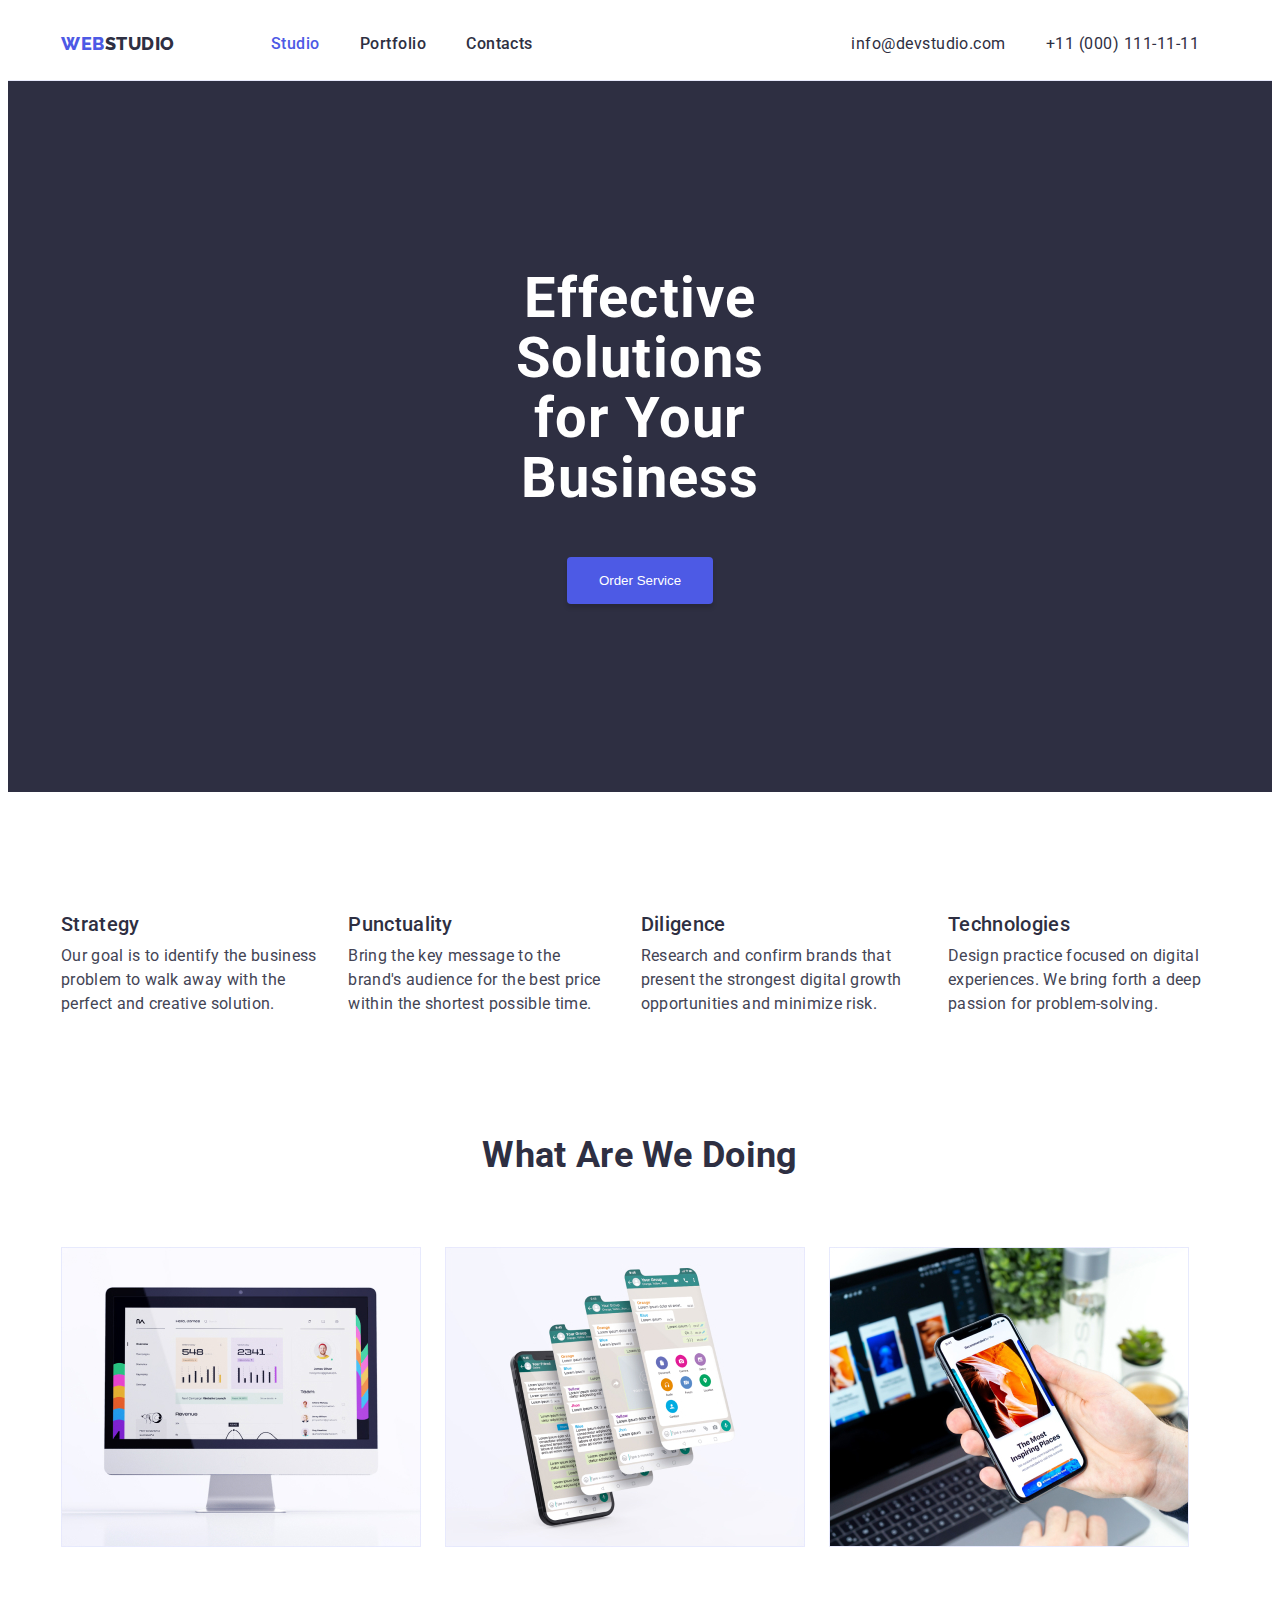
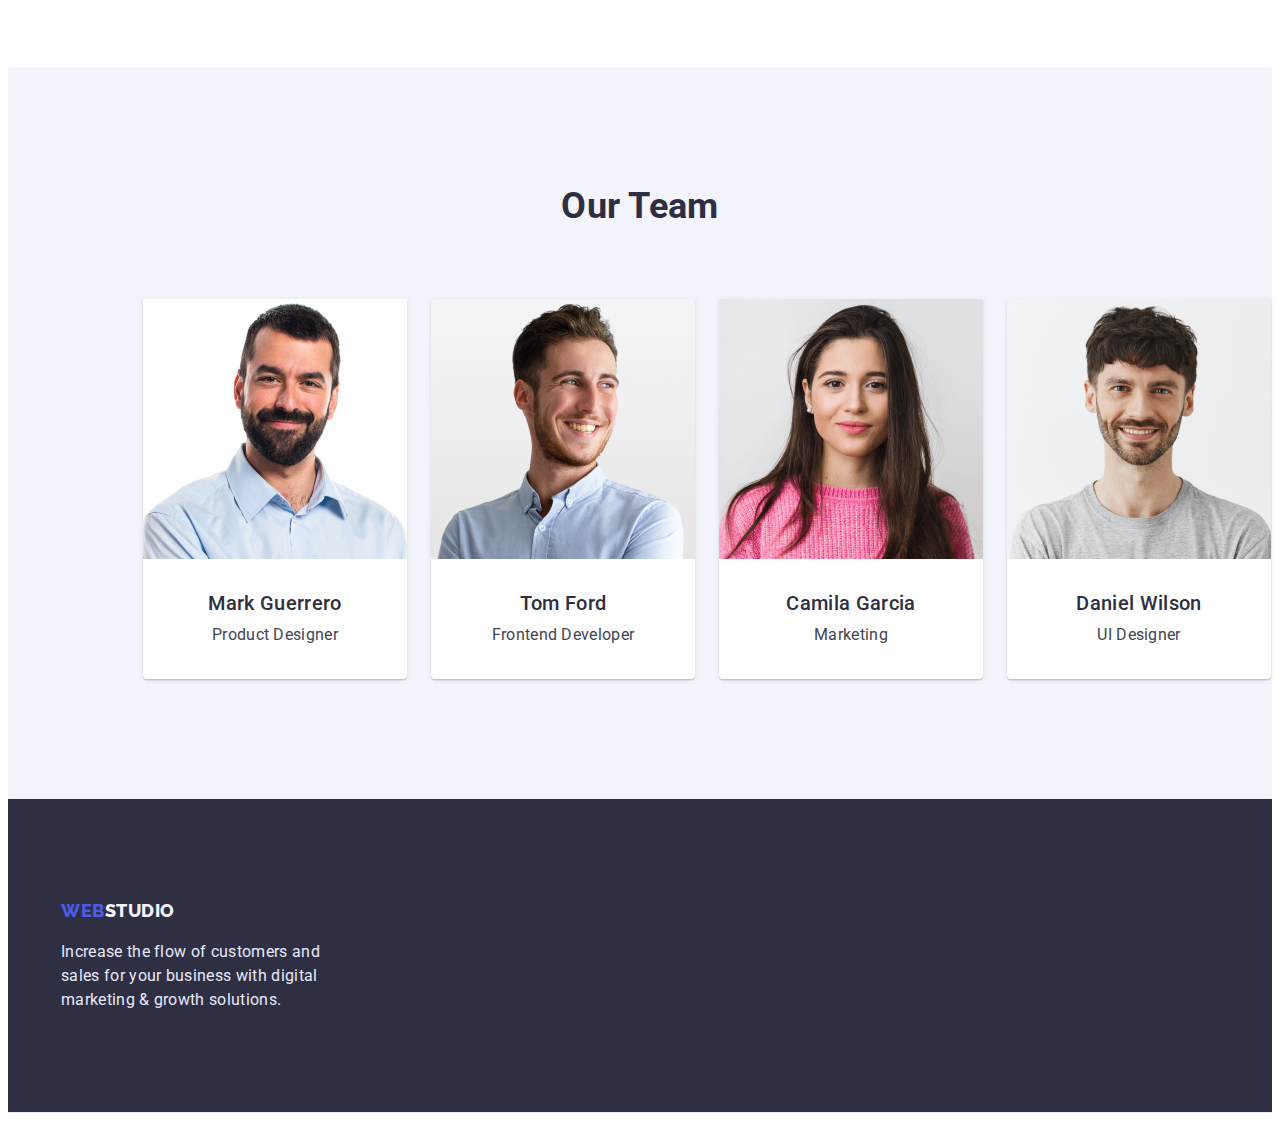
==== index.html @ f0f3fbc9 "Initial commit" ====
<!DOCTYPE html>
<html lang="en">
<head>
    <meta charset="UTF-8">
    <meta http-equiv="X-UA-Compatible" content="IE=edge">
    <meta name="viewport" content="width=device-width, initial-scale=1.0">
    <title>Document</title>
    <link rel="preconnect" href="https://fonts.googleapis.com">
    <link rel="preconnect" href="https://fonts.gstatic.com" crossorigin>
    <link rel="stylesheet" href="https://fonts.googleapis.com/css2?family=Raleway:wght@800&family=Roboto:wght@400;500;700;900&display=swap">
    <link rel="stylesheet" href="https://cdnjs.cloudflare.com/ajax/libs/modern-normalize/1.1.0/modern-normalize.min.css" integrity="sha512-wpPYUAdjBVSE4KJnH1VR1HeZfpl1ub8YT/NKx4PuQ5NmX2tKuGu6U/JRp5y+Y8XG2tV+wKQpNHVUX03MfMFn9Q==" crossorigin="anonymous" referrerpolicy="no-referrer" />
    <link rel="stylesheet" href="./css/styles.css">
</head>
<body>
    <header class="header">
        <div class="container">
            <div class="header-container">
                <nav class="header-nav">
                    <a class="logo" href="./index.html">WEB<span class="logo-second">STUDIO</span></a>
                    <ul class="header-menu">
                        <li><a href="./index.html" class="header-link current">Studio</a></li>
                        <li><a href="./portfolio.html" class="header-link">Portfolio</a></li>
                        <li><a href="" class="header-link">Contacts</a></li>
                    </ul>
                </nav>
                <address class="header-address">
                    <ul class="header-menu">
                        <li><a class="address" href="mailto:info@devstudio.com">info@devstudio.com</a></li>
                        <li><a class="address" href="tel:+110001111111">+11 (000) 111-11-11</a></li>
                    </ul>
                </address>
            </div>
        </div>
    </header>
    <main>
        <section class="hero">
            <div class="container">
                <h1 class="text">Effective Solutions <br> for Your Business</h1>
                <button class="button" type="button">Order Service</button>
            </div>
        </section>

        <section class="section">
            <div class="container">
                <h2 class="visually-hidden">Features</h2>
                    <ul class="ul-list">
                        <li>
                            <h3 class="head">Strategy</h3>
                            <p class="descr">Our goal is to identify the business problem to walk away with the perfect and creative solution.</p>
                        </li>
                        <li>
                            <h3 class="head">Punctuality</h3>
                            <p class="descr">Bring the key message to the brand's audience for the best price within the shortest possible time.</p>
                        </li>
                        <li>
                            <h3 class="head">Diligence</h3>
                            <p class="descr">Research and confirm brands that present the strongest digital growth opportunities and minimize risk.</p>
                        </li>
                        <li>
                            <h3 class="head">Technologies</h3>
                            <p class="descr">Design practice focused on digital experiences. We bring forth a deep passion for problem-solving.</p>
                        </li>
                    </ul>  
            </div>
        </section>

        <section class="section-image">
            <div class="container">
                <h2 class="section-name">What are we doing</h2>
                    <ul class="ul-list">
                        <li>
                            <img src="./images/monitor.jpg" alt="monitor" width="360" height="300">
                        </li>
                        <li>
                            <img src="./images/phone.jpg" alt="phone" width="360" height="300">
                        </li>
                        <li>
                            <img src="./images/hand.jpg" alt="hand" width="360" height="300">
                        </li>
                    </ul>
            </div>
        </section>

        <section class="section-team">
            <div class="container">
                <h2 class="section-name">Our Team</h2>
                <ul class="ul-list">
                    <li class="people">
                        <img src="./images/mark.jpg" alt="mark" width="264">
                        <h3 class="head">Mark Guerrero</h3>
                        <p class="descr">Product Designer</p>
                    </li>
                    <li class="people">
                        <img src="./images/tom.jpg" alt="tom" width="264">
                        <h3 class="head">Tom Ford</h3>
                        <p class="descr">Frontend Developer</p>  
                    </li>
                    <li class="people">
                        <img src="./images/camila.jpg" alt="camila" width="264">
                        <h3 class="head">Camila Garcia</h3>
                        <p class="descr">Marketing</p> 
                    </li>
                    <li class="people">
                        <img src="./images/daniel.jpg" alt="daniel" width="264">
                        <h3 class="head">Daniel Wilson</h3>
                        <p class="descr">UI Designer</p>
                    </li>
                </ul>
            </div>
        </section>
</main>
<footer class="footer">
    <div class="container">
        <a class="logo" href="./index.html">WEB<span class="logo-second">STUDIO</span></a>
        <p class="descr">
            Increase the flow of customers and sales for your business with digital marketing & growth solutions.
        </p>
    </div>
</footer>
</body>
</html>
---- css/styles.css ----
:root {
--color-text-primary: #2E2F42;
--color-text-secondary: #434455;
--color-brand: #4D5AE5;
--color-white: #FFFFFF;
--color-footer: #E7E9FC;
--button-hover: #404BBF;
--button-filter-bcg: #F4F4FD;
--line-height-h-text: 1.2;
--line-height-p-text: 1.5;
}

body { 
    color: var(--color-text-primary);
    font-family: 'Roboto', sans-serif;
    font-weight: 400;
    font-size: 16px;
    letter-spacing: 0.02em;
    line-height: var(--line-height-p-text)
}

ul {
    list-style-type: none;
}

/*Header*/

.logo {
    color: var(--color-brand);
    font-family: 'Raleway';
    font-weight: 800;
    font-size: 18px;
    line-height: 1.33;
    letter-spacing: 0.03em;
    text-decoration: none;
    padding: 24px 0;
}

.logo .logo-second {
    color: var(--color-text-primary);
}

.header-link {
    color: var(--color-text-primary);
    text-decoration: none;
    font-family: 'Roboto';
    font-weight: 500;
    font-size: 16px;
    letter-spacing: 0.03em;
    line-height: var(--line-height-p-text);
    padding: 24px 20px; 
    margin: 0;
}

.header-menu:first-child {
    padding-left: 0;
}

.header-menu:last-child {
    padding-right: 0;
}

.header-link:hover,
.header-link:focus {
    text-decoration: underline;
    color: var(--color-brand);
}

.header-link.current {
    color: var(--color-brand)
}

.address {
    color: var(--color-text-primary);
    text-decoration: none;
    font-style: normal;
    font-size: 16px;
    letter-spacing: 0.03em; 
    line-height: var(--line-height-p-text)  
}

.address:hover,
.address:focus {
    color: var(--color-brand);
}

/*Hero*/

.hero {
    background-color: var(--color-text-primary);
    text-align: center;
    padding: 188px 472px;
}

.hero .text {
    color: var(--color-white);
    font-size: 56px;
    line-height: 1.07;
    letter-spacing: 0.02em;
    margin: 0;
    padding: 0;
    margin-bottom: 48px;
}

.hero .button {
    background-color: var(--color-brand);
    color: var(--color-white);
    font-weight: 500;
    cursor: pointer;
    box-shadow: 0px 4px 4px rgba(0, 0, 0, 0.15);
    border-radius: 4px;
    padding: 16px 32px;
    border: none;
}

.button:hover,
.button:focus {
    background-color: var(--button-hover);
}

/*Section*/

.section {
    padding-top: 120px;
    padding-bottom: 120px;
}

.section-image {
    padding-bottom: 120px;
}

.section-team {
    background-color: var(--button-filter-bcg);
    padding-bottom: 120px;
}

.people {
    background-color: var(--color-white);
    text-align: center;
    box-shadow: 0px 1px 6px rgba(46, 47, 66, 0.08), 0px 1px 1px rgba(46, 47, 66, 0.16), 0px 2px 1px rgba(46, 47, 66, 0.08);
    border-radius: 0px 0px 4px 4px;
}

.header-link {
    text-decoration: none;
}

.head {
    color: var(--color-text-primary);
    font-weight: 500;
    font-size: 20px;
    line-height: var(--line-height-h-text);
    margin: 0;
    margin-bottom: 8px;
}

.descr {
    color: var(--color-text-secondary);
    margin: 0;
}

.section-name {
    font-size: 36px;
    line-height: 1.1;
    text-transform: capitalize;
    text-align: center;
    margin: 0;
    margin-bottom: 72px;
}

/*Footer*/

.footer .logo-second {
    color: var(--button-filter-bcg);
}

.footer .descr {
    color: var(--color-footer);
    padding: 0;
    width: 264px;
    margin-top: 16px;
    margin-right: 0;
    
}

.footer {
    background-color: var(--color-text-primary);
    border-bottom: 1px solid var(--color-footer);
    padding-top: 100px;
    padding-bottom: 100px;

}

/*Portfolio*/

.filter-button {
    color: var(--color-brand);
    background-color: var(--button-filter-bcg);
    font-weight: 500;
    letter-spacing: 0.04em;
    cursor: pointer;
    border: 1px solid var(--color-footer);
    border-radius: 4px; 
    padding:12px 24px; 
}

.link {
    text-decoration: none;
}

.filter-button:hover,
.filter-button:focus {
    color: var(--color-white);
    background-color: var(--button-hover);
}

/* Container */

.container {
    max-width: 1158px;
    padding: 0 15px;
    margin: 0 auto;
}

/*Позиционирование*/

.header {
    background: var(--color-white);
    border-bottom: 1px solid var(--color-footer);
}

.header-container {
    display: flex;
    align-items: center;
}

.header-nav {
    display: flex;
    align-items: center;
    flex-grow: 1;
    gap: 76px;
}

.header-menu {
    display: flex;
    padding: 24px 0;
    margin: 0;
}

 .header-address {
    display: flex;
    align-items: center;
}

.address {
    padding: 20px;
}

.ul-list {
    display: flex;
    padding-left: 0;
    gap: 24px;
    margin: 0;
}

.section-team {
    padding: 120px;
}

.people .head {
    margin-top: 32px;
}

.people .descr {
    margin-bottom: 32px;
}

.visually-hidden {
    position: absolute;
    width: 1px;
    height: 1px;
    margin: -1px;
    border: 0;
    padding: 0;
    white-space: nowrap;
    clip-path: inset(100%);
    clip: rect(0 0 0 0);
    overflow: hidden;
}

.section-buttons {
    padding-top: 96px;
    padding-bottom: 120px;
}

.filter-buttons-nav {
    display: flex;
    gap: 24px;
    margin-bottom: 72px;
    margin-top: 0;
    justify-content: center;
    align-items: center; 
    padding-left: 0;
}

.flex-container {
    display: flex;
    flex-wrap: wrap;
    padding: 0;
    margin: 0;
}

.flex-element {
    margin-bottom: 48px;
    margin-right: 24px;
}

.flex-element:hover,
.flex-element:focus {
    box-shadow: 0px 1px 6px rgba(46, 47, 66, 0.08), 0px 1px 1px rgba(46, 47, 66, 0.16), 0px 2px 1px rgba(46, 47, 66, 0.08);
}

.flex-element:nth-last-child(-n+3) {
    margin-bottom: 0;
}

.flex-element:nth-child(3n) {
    margin-right: 0;
}

.flex-element .head {
    margin-bottom: 8px;
}

img {
    display: block;
}

.border {
    border: 1px solid var(--color-footer);
    padding-top: 32px;
    padding-bottom: 32px;
    padding-left: 16px;
    border-top: none;
}  

/* Hemework 4 */
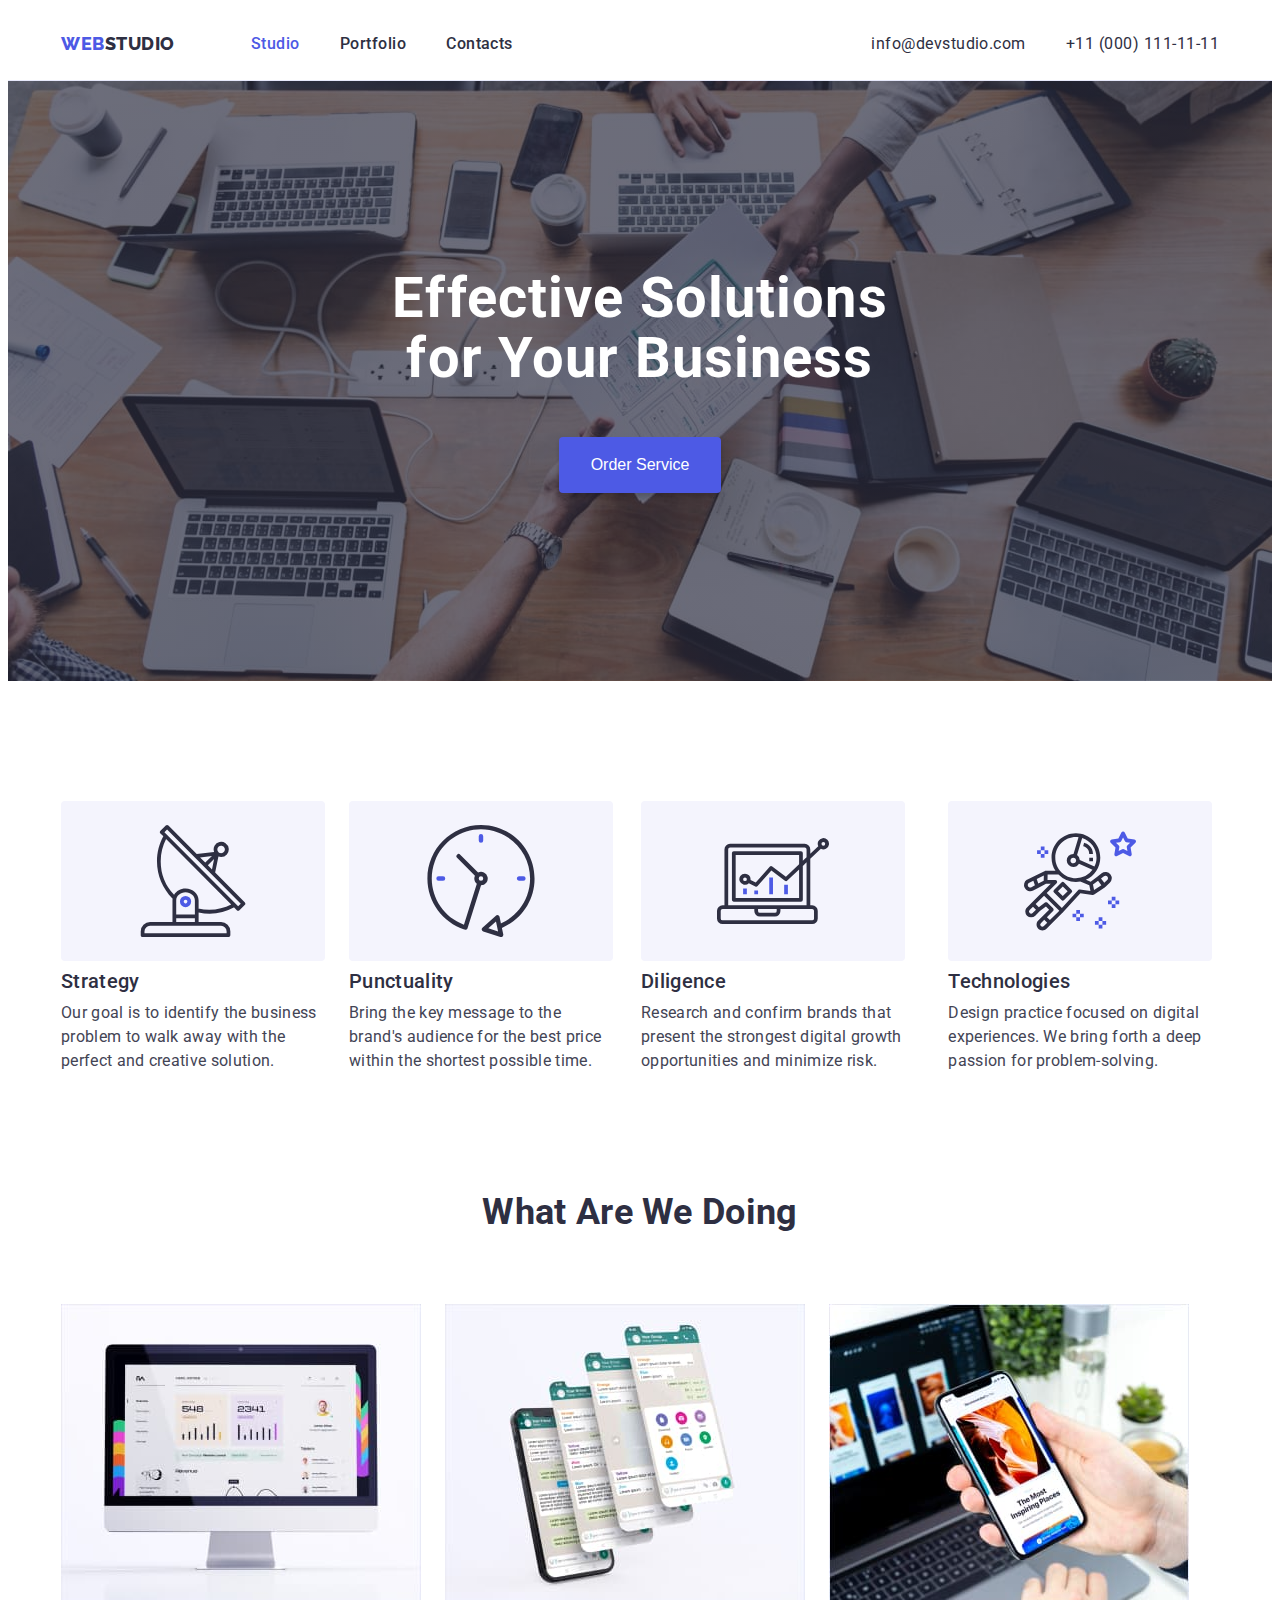
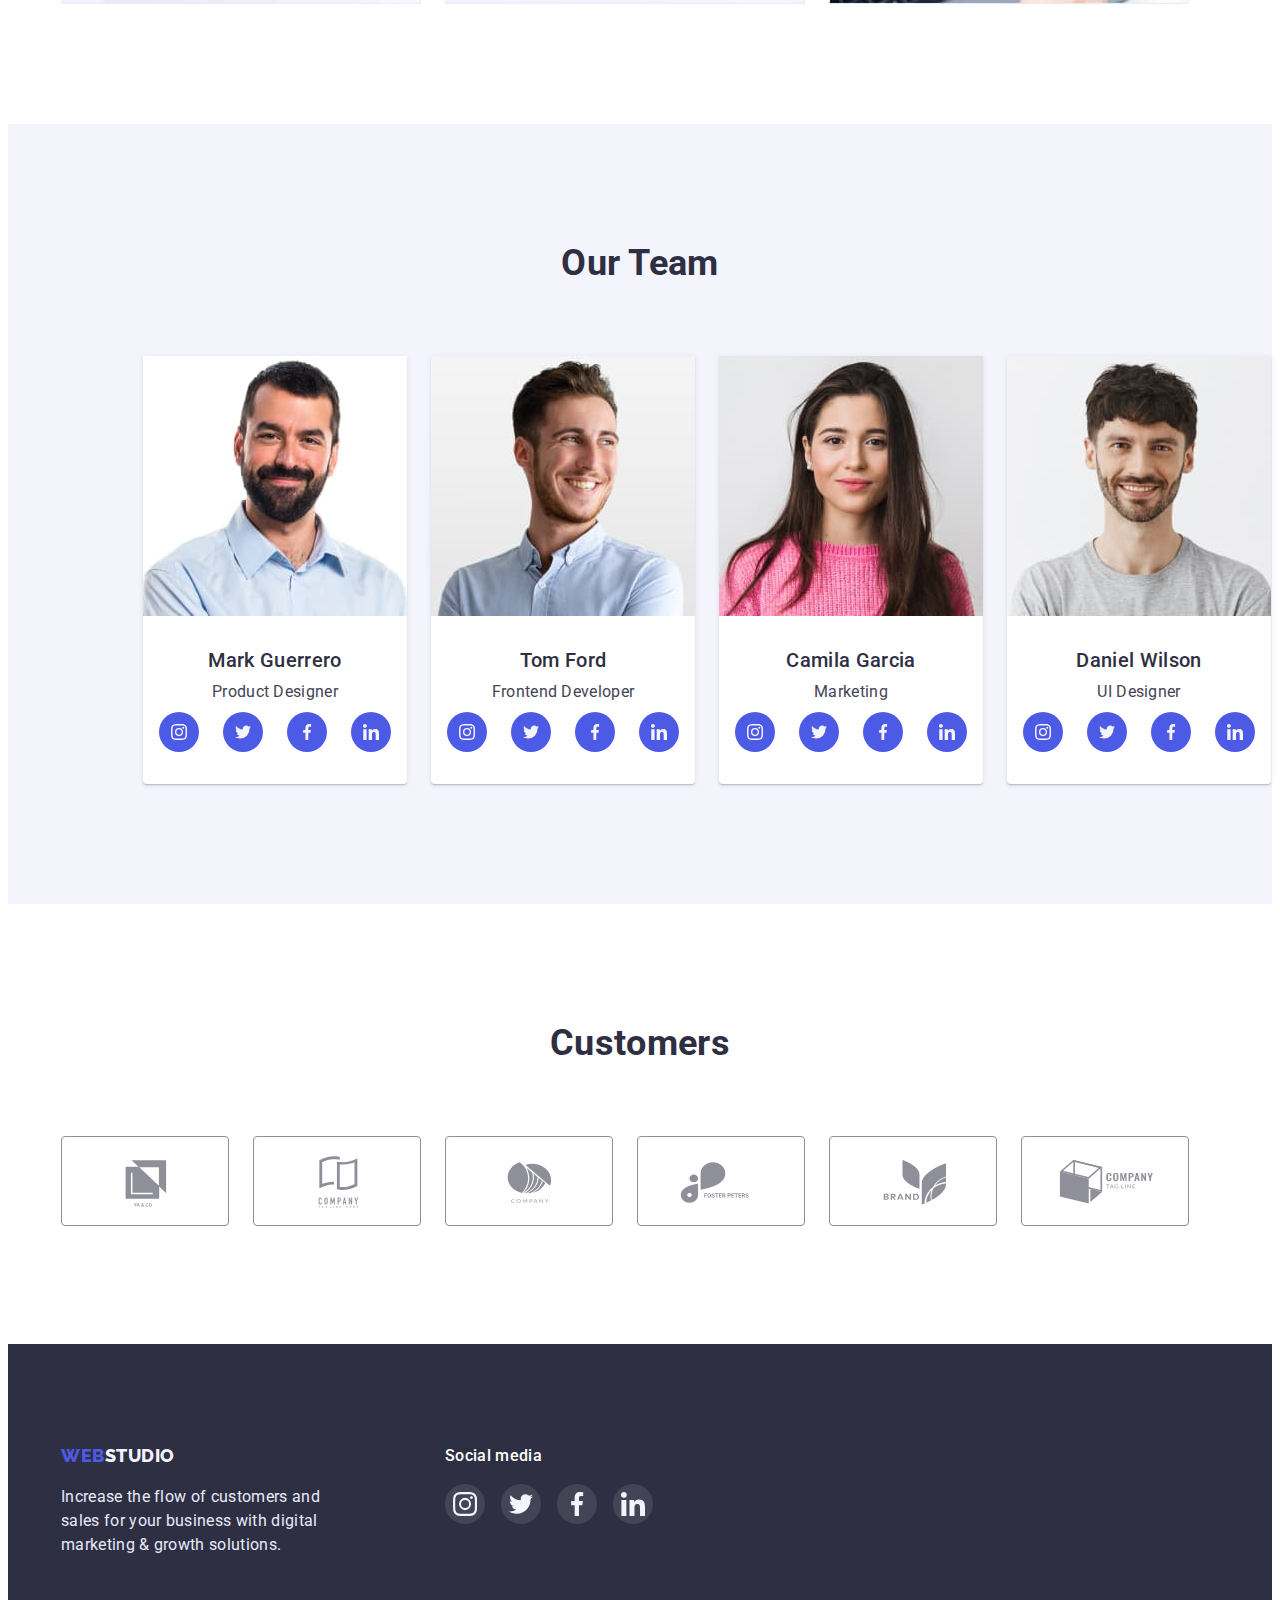
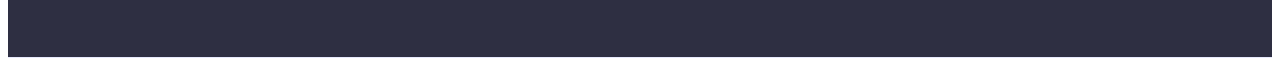
==== commit d0946f7e: "Update files" ====
--- a/index.html
+++ b/index.html
@@ -35,7 +35,7 @@
     <main>
         <section class="hero">
             <div class="container">
-                <h1 class="text">Effective Solutions <br> for Your Business</h1>
+                <h1 class="text">Effective Solutions for Your Business</h1>
                 <button class="button" type="button">Order Service</button>
             </div>
         </section>
@@ -45,18 +45,30 @@
                 <h2 class="visually-hidden">Features</h2>
                     <ul class="ul-list">
                         <li>
+                            <svg class="icons-features" width="264" height="112">
+                                <use href="./images/symbol-defs.svg#connection"></use>
+                            </svg>
                             <h3 class="head">Strategy</h3>
                             <p class="descr">Our goal is to identify the business problem to walk away with the perfect and creative solution.</p>
                         </li>
                         <li>
+                            <svg class="icons-features" width="264" height="112">
+                                <use href="./images/symbol-defs.svg#clock"></use>
+                            </svg>
                             <h3 class="head">Punctuality</h3>
                             <p class="descr">Bring the key message to the brand's audience for the best price within the shortest possible time.</p>
                         </li>
                         <li>
+                            <svg class="icons-features" width="264" height="112">
+                                <use href="./images/symbol-defs.svg#diagram"></use>
+                            </svg>
                             <h3 class="head">Diligence</h3>
                             <p class="descr">Research and confirm brands that present the strongest digital growth opportunities and minimize risk.</p>
                         </li>
                         <li>
+                            <svg class="icons-features" width="264" height="112">
+                                <use href="./images/symbol-defs.svg#astronaut"></use>
+                            </svg>
                             <h3 class="head">Technologies</h3>
                             <p class="descr">Design practice focused on digital experiences. We bring forth a deep passion for problem-solving.</p>
                         </li>
@@ -87,23 +99,200 @@
                 <ul class="ul-list">
                     <li class="people">
                         <img src="./images/mark.jpg" alt="mark" width="264">
-                        <h3 class="head">Mark Guerrero</h3>
-                        <p class="descr">Product Designer</p>
+                        <div class="team-card">
+                            <h3 class="head">Mark Guerrero</h3>
+                            <p class="descr">Product Designer</p>
+                            <ul class="social-list">
+                                <li class="social-list-item">
+                                    <a href="" class="social-list-link">
+                                        <svg class="social-list-icon" width="16" height="16">
+                                            <use href="./images/symbol-defs.svg#instagram"></use>
+                                        </svg>
+                                    </a>
+                                </li>
+                                <li class="social-list-item">
+                                    <a href="" class="social-list-link">
+                                        <svg class="social-list-icon" width="16" height="16">
+                                            <use href="./images/symbol-defs.svg#twitter"></use>
+                                        </svg>
+                                    </a>
+                                </li>
+                                <li class="social-list-item">
+                                    <a href="" class="social-list-link">
+                                        <svg class="social-list-icon" width="16" height="16">
+                                            <use href="./images/symbol-defs.svg#facebook"></use>
+                                        </svg>
+                                    </a>
+                                </li>
+                                <li class="social-list-item">
+                                    <a href="" class="social-list-link">
+                                        <svg class="social-list-icon" width="16" height="16">
+                                            <use href="./images/symbol-defs.svg#linkedin"></use>
+                                        </svg>
+                                    </a>
+                                </li>
+                            </ul>
+                        </div>
                     </li>
                     <li class="people">
                         <img src="./images/tom.jpg" alt="tom" width="264">
-                        <h3 class="head">Tom Ford</h3>
-                        <p class="descr">Frontend Developer</p>  
+                        <div class="team-card">
+                            <h3 class="head">Tom Ford</h3>
+                            <p class="descr">Frontend Developer</p>
+                            <ul class="social-list">
+                                <li class="social-list-item">
+                                    <a href="" class="social-list-link">
+                                        <svg class="social-list-icon" width="16" height="16">
+                                            <use href="./images/symbol-defs.svg#instagram"></use>
+                                        </svg>
+                                    </a>
+                                </li>
+                                <li class="social-list-item">
+                                    <a href="" class="social-list-link">
+                                        <svg class="social-list-icon" width="16" height="16">
+                                            <use href="./images/symbol-defs.svg#twitter"></use>
+                                        </svg>
+                                    </a>
+                                </li>
+                                <li class="social-list-item">
+                                    <a href="" class="social-list-link">
+                                        <svg class="social-list-icon" width="16" height="16">
+                                            <use href="./images/symbol-defs.svg#facebook"></use>
+                                        </svg>
+                                    </a>
+                                </li>
+                                <li class="social-list-item">
+                                    <a href="" class="social-list-link">
+                                        <svg class="social-list-icon" width="16" height="16">
+                                            <use href="./images/symbol-defs.svg#linkedin"></use>
+                                        </svg>
+                                    </a>
+                                </li>
+                            </ul>  
+                            </div>
                     </li>
                     <li class="people">
                         <img src="./images/camila.jpg" alt="camila" width="264">
-                        <h3 class="head">Camila Garcia</h3>
-                        <p class="descr">Marketing</p> 
+                        <div class="team-card">
+                            <h3 class="head">Camila Garcia</h3>
+                            <p class="descr">Marketing</p>
+                            <ul class="social-list">
+                                <li class="social-list-item">
+                                    <a href="" class="social-list-link">
+                                        <svg class="social-list-icon" width="16" height="16">
+                                            <use href="./images/symbol-defs.svg#instagram"></use>
+                                        </svg>
+                                    </a>
+                                </li>
+                                <li class="social-list-item">
+                                    <a href="" class="social-list-link">
+                                        <svg class="social-list-icon" width="16" height="16">
+                                            <use href="./images/symbol-defs.svg#twitter"></use>
+                                        </svg>
+                                    </a>
+                                </li>
+                                <li class="social-list-item">
+                                    <a href="" class="social-list-link">
+                                        <svg class="social-list-icon" width="16" height="16">
+                                            <use href="./images/symbol-defs.svg#facebook"></use>
+                                        </svg>
+                                    </a>
+                                </li>
+                                <li class="social-list-item">
+                                    <a href="" class="social-list-link">
+                                        <svg class="social-list-icon" width="16" height="16">
+                                            <use href="./images/symbol-defs.svg#linkedin"></use>
+                                        </svg>
+                                    </a>
+                                </li>
+                            </ul> 
+                        </div>
                     </li>
                     <li class="people">
                         <img src="./images/daniel.jpg" alt="daniel" width="264">
-                        <h3 class="head">Daniel Wilson</h3>
-                        <p class="descr">UI Designer</p>
+                        <div class="team-card">
+                            <h3 class="head">Daniel Wilson</h3>
+                            <p class="descr">UI Designer</p>
+                            <ul class="social-list">
+                                <li class="social-list-item">
+                                    <a href="" class="social-list-link">
+                                        <svg class="social-list-icon" width="16" height="16">
+                                            <use href="./images/symbol-defs.svg#instagram"></use>
+                                        </svg>
+                                    </a>
+                                </li>
+                                <li class="social-list-item">
+                                    <a href="" class="social-list-link">
+                                        <svg class="social-list-icon" width="16" height="16">
+                                            <use href="./images/symbol-defs.svg#twitter"></use>
+                                        </svg>
+                                    </a>
+                                </li>
+                                <li class="social-list-item">
+                                    <a href="" class="social-list-link">
+                                        <svg class="social-list-icon" width="16" height="16">
+                                            <use href="./images/symbol-defs.svg#facebook"></use>
+                                        </svg>
+                                    </a>
+                                </li>
+                                <li class="social-list-item">
+                                    <a href="" class="social-list-link">
+                                        <svg class="social-list-icon" width="16" height="16">
+                                            <use href="./images/symbol-defs.svg#linkedin"></use>
+                                        </svg>
+                                    </a>
+                                </li>
+                            </ul>
+                        </div>
+                    </li>
+                </ul>
+            </div>
+        </section>
+        <section class="section">
+            <div class="container">
+                <h2 class="section-name">Customers</h2>
+                <ul class="ul-list">
+                    <li class="li-customers">
+                        <a href="#" class="link-customers">
+                            <svg width="104" height="56">
+                                <use href="./images/symbol-defs.svg#logo"></use>
+                            </svg>
+                        </a>
+                    </li>
+                    <li class="li-customers">
+                        <a href="#" class="link-customers">
+                            <svg width="104" height="56">
+                                <use href="./images/symbol-defs.svg#logo-1"></use>
+                            </svg>
+                        </a>
+                    </li>
+                    <li class="li-customers">
+                        <a href="#" class="link-customers">
+                            <svg width="104" height="56">
+                                <use href="./images/symbol-defs.svg#logo-2"></use>
+                            </svg>
+                        </a>
+                    </li>
+                    <li class="li-customers">
+                        <a href="#" class="link-customers">
+                            <svg width="104" height="56">
+                                <use href="./images/symbol-defs.svg#logo-3"></use>
+                            </svg>
+                        </a>
+                    </li>
+                    <li class="li-customers">
+                        <a href="#" class="link-customers">
+                            <svg width="104" height="56">
+                                <use href="./images/symbol-defs.svg#logo-4"></use>
+                            </svg>
+                        </a>
+                    </li>
+                    <li class="li-customers">
+                        <a href="#" class="link-customers">
+                            <svg width="104" height="56">
+                                <use href="./images/symbol-defs.svg#logo-5"></use>
+                            </svg>
+                        </a>
                     </li>
                 </ul>
             </div>
@@ -111,10 +300,45 @@
 </main>
 <footer class="footer">
     <div class="container">
-        <a class="logo" href="./index.html">WEB<span class="logo-second">STUDIO</span></a>
-        <p class="descr">
+        <div class="footer-logo">
+            <a class="logo" href="./index.html">WEB<span class="logo-second">STUDIO</span></a>
+            <p class="descr">
             Increase the flow of customers and sales for your business with digital marketing & growth solutions.
         </p>
+        </div>
+        <div class="footer-icons">
+            <h3>Social media</h3>
+            <ul class="social-list">
+                <li class="social-list-item">
+                    <a href="" class="social-list-link">
+                        <svg class="social-list-icon" width="24" height="24">
+                            <use href="./images/symbol-defs.svg#instagram"></use>
+                        </svg>
+                    </a>
+                </li>
+                <li class="social-list-item">
+                    <a href="" class="social-list-link">
+                        <svg class="social-list-icon" width="24" height="24">
+                            <use href="./images/symbol-defs.svg#twitter"></use>
+                        </svg>
+                    </a>
+                </li>
+                <li class="social-list-item">
+                    <a href="" class="social-list-link">
+                        <svg class="social-list-icon" width="24" height="24">
+                            <use href="./images/symbol-defs.svg#facebook"></use>
+                        </svg>
+                    </a>
+                </li>
+                <li class="social-list-item">
+                    <a href="" class="social-list-link">
+                        <svg class="social-list-icon" width="24" height="24">
+                            <use href="./images/symbol-defs.svg#linkedin"></use>
+                        </svg>
+                    </a>
+                </li>
+            </ul>
+        </div>
     </div>
 </footer>
 </body>
--- a/css/styles.css
+++ b/css/styles.css
@@ -6,6 +6,7 @@
 --color-footer: #E7E9FC;
 --button-hover: #404BBF;
 --button-filter-bcg: #F4F4FD;
+--color-customers: #8E8F99;
 --line-height-h-text: 1.2;
 --line-height-p-text: 1.5;
 }
@@ -48,7 +49,7 @@
     font-size: 16px;
     letter-spacing: 0.03em;
     line-height: var(--line-height-p-text);
-    padding: 24px 20px; 
+    padding: 24px 0; 
     margin: 0;
 }
 
@@ -87,17 +88,27 @@
 /*Hero*/
 
 .hero {
-    background-color: var(--color-text-primary);
+    max-width: 1440px;
+    margin: 0 auto;
     text-align: center;
-    padding: 188px 472px;
+    padding: 188px 0;
+    background-image: linear-gradient(
+        to right,
+        rgba(46, 47, 66, 0.7),
+        rgba(46, 47, 66, 0.7)
+    ),
+    url(../images/hero.jpg);
+    background-position: center;
+    background-repeat: no-repeat;
 }
 
 .hero .text {
     color: var(--color-white);
     font-size: 56px;
     line-height: 1.07;
+    max-width: 496px;
     letter-spacing: 0.02em;
-    margin: 0;
+    margin: 0 auto;
     padding: 0;
     margin-bottom: 48px;
 }
@@ -111,6 +122,8 @@
     border-radius: 4px;
     padding: 16px 32px;
     border: none;
+    font-size: 16px;
+    line-height: 1.5;
 }
 
 .button:hover,
@@ -121,8 +134,7 @@
 /*Section*/
 
 .section {
-    padding-top: 120px;
-    padding-bottom: 120px;
+    padding: 120px 0;
 }
 
 .section-image {
@@ -131,7 +143,6 @@
 
 .section-team {
     background-color: var(--button-filter-bcg);
-    padding-bottom: 120px;
 }
 
 .people {
@@ -150,8 +161,7 @@
     font-weight: 500;
     font-size: 20px;
     line-height: var(--line-height-h-text);
-    margin: 0;
-    margin-bottom: 8px;
+    margin: 8px 0;
 }
 
 .descr {
@@ -179,8 +189,6 @@
     padding: 0;
     width: 264px;
     margin-top: 16px;
-    margin-right: 0;
-    
 }
 
 .footer {
@@ -188,7 +196,41 @@
     border-bottom: 1px solid var(--color-footer);
     padding-top: 100px;
     padding-bottom: 100px;
-
+}
+
+.footer .container {
+    display: flex;
+    gap: 120px;
+}
+
+.footer h3 {
+    color: var(--color-white);
+    font-weight: 500;
+    font-size: 16px;
+    letter-spacing: 0.02em;
+    line-height: var(--line-height-p-text);
+    margin-bottom: 16px;
+    margin-top: 0;
+    text-align: start;
+}
+
+.footer .social-list {
+    margin: 0;
+    padding: 0;
+    gap: 16px;
+}
+
+.footer .social-list-link {
+    background-color: rgba(255, 255, 255, 0.1);
+}
+
+.footer .social-list-link:hover,
+.footer .social-list-link:focus {
+    background-color:  #31D0AA;;
+}
+
+.footer-logo {
+    display: block;
 }
 
 /*Portfolio*/
@@ -212,6 +254,8 @@
 .filter-button:focus {
     color: var(--color-white);
     background-color: var(--button-hover);
+    border-color: var(--button-hover);
+    box-shadow: 0px 3px 1px rgba(0, 0, 0, 0.1), 0px 2px 1px rgba(0, 0, 0, 0.08), 0px 2px 2px rgba(0, 0, 0, 0.12);
 }
 
 /* Container */
@@ -222,7 +266,7 @@
     margin: 0 auto;
 }
 
-/*Позиционирование*/
+/*Position*/
 
 .header {
     background: var(--color-white);
@@ -244,16 +288,18 @@
 .header-menu {
     display: flex;
     padding: 24px 0;
-    margin: 0;
+    margin: 0; 
+    gap: 40px;
 }
 
  .header-address {
     display: flex;
     align-items: center;
+    gap: 40px;
 }
 
 .address {
-    padding: 20px;
+    padding: 24px 0;
 }
 
 .ul-list {
@@ -263,16 +309,21 @@
     margin: 0;
 }
 
+.team-card {
+    padding: 32px 0;
+}
+
 .section-team {
     padding: 120px;
 }
 
 .people .head {
-    margin-top: 32px;
+    margin-top: 0;
+    margin-bottom: 8px;
 }
 
 .people .descr {
-    margin-bottom: 32px;
+    margin-bottom: 8px;
 }
 
 .visually-hidden {
@@ -315,21 +366,28 @@
     margin-right: 24px;
 }
 
+.flex-element:nth-last-child(-n+3) {
+    margin-bottom: 0;
+}
+
+.flex-element:nth-child(3n) {
+    margin-right: 0;
+}
+
+.flex-element .head {
+    margin-bottom: 8px;
+}
+
+/* .link:hover,
+.link:focus {
+    box-shadow: 0px 1px 6px rgba(46, 47, 66, 0.08), 0px 1px 1px rgba(46, 47, 66, 0.16), 0px 2px 1px rgba(46, 47, 66, 0.08);
+}   
+Сверху тень для ссылок, которая не работает, снизу тень для списка которая работает) Как сделать чтобы для ссылок работала?
+*/
+
 .flex-element:hover,
 .flex-element:focus {
     box-shadow: 0px 1px 6px rgba(46, 47, 66, 0.08), 0px 1px 1px rgba(46, 47, 66, 0.16), 0px 2px 1px rgba(46, 47, 66, 0.08);
-}
-
-.flex-element:nth-last-child(-n+3) {
-    margin-bottom: 0;
-}
-
-.flex-element:nth-child(3n) {
-    margin-right: 0;
-}
-
-.flex-element .head {
-    margin-bottom: 8px;
 }
 
 img {
@@ -344,27 +402,77 @@
     border-top: none;
 }  
 
-/* Hemework 4 */
-
-
-
-
-
-
-
-
-
-
-
-
-
-
-
-
-
-
-
-
-
-
-
+/* Icons */
+
+.icons-features {
+    display: block;
+    background-color: var(--button-filter-bcg);
+    border-radius: 4px;
+    padding: 24px 0;
+    align-items: center;
+    margin: 0;
+}
+
+.social-list {
+    display: flex;
+    gap: 24px;
+    padding-left: 0;
+    justify-content: center;
+}
+
+.social-list-link {
+    display: flex;
+    justify-content: center;
+    align-items: center;
+    width: 40px;
+    height: 40px;
+    border-radius: 50%;
+    background-color: var(--color-brand);
+}
+
+.social-list-link:hover,
+.social-list-link:focus {
+    background-color: var(--button-hover);
+}
+
+.li-customers {
+    width: 168px;
+    height: 88px;
+}
+
+.link-customers {
+    display: flex;
+    fill: var(--color-customers);
+    padding: 16px 32px;
+    border: 1px solid var(--color-customers);
+    border-radius: 4px;
+}
+
+.link-customers:hover,
+.link-customers:focus {
+    fill: var(--button-hover);
+    border-color: var(--button-hover);
+} 
+
+
+
+
+
+
+
+
+
+
+
+
+
+
+
+
+
+
+
+
+
+
+
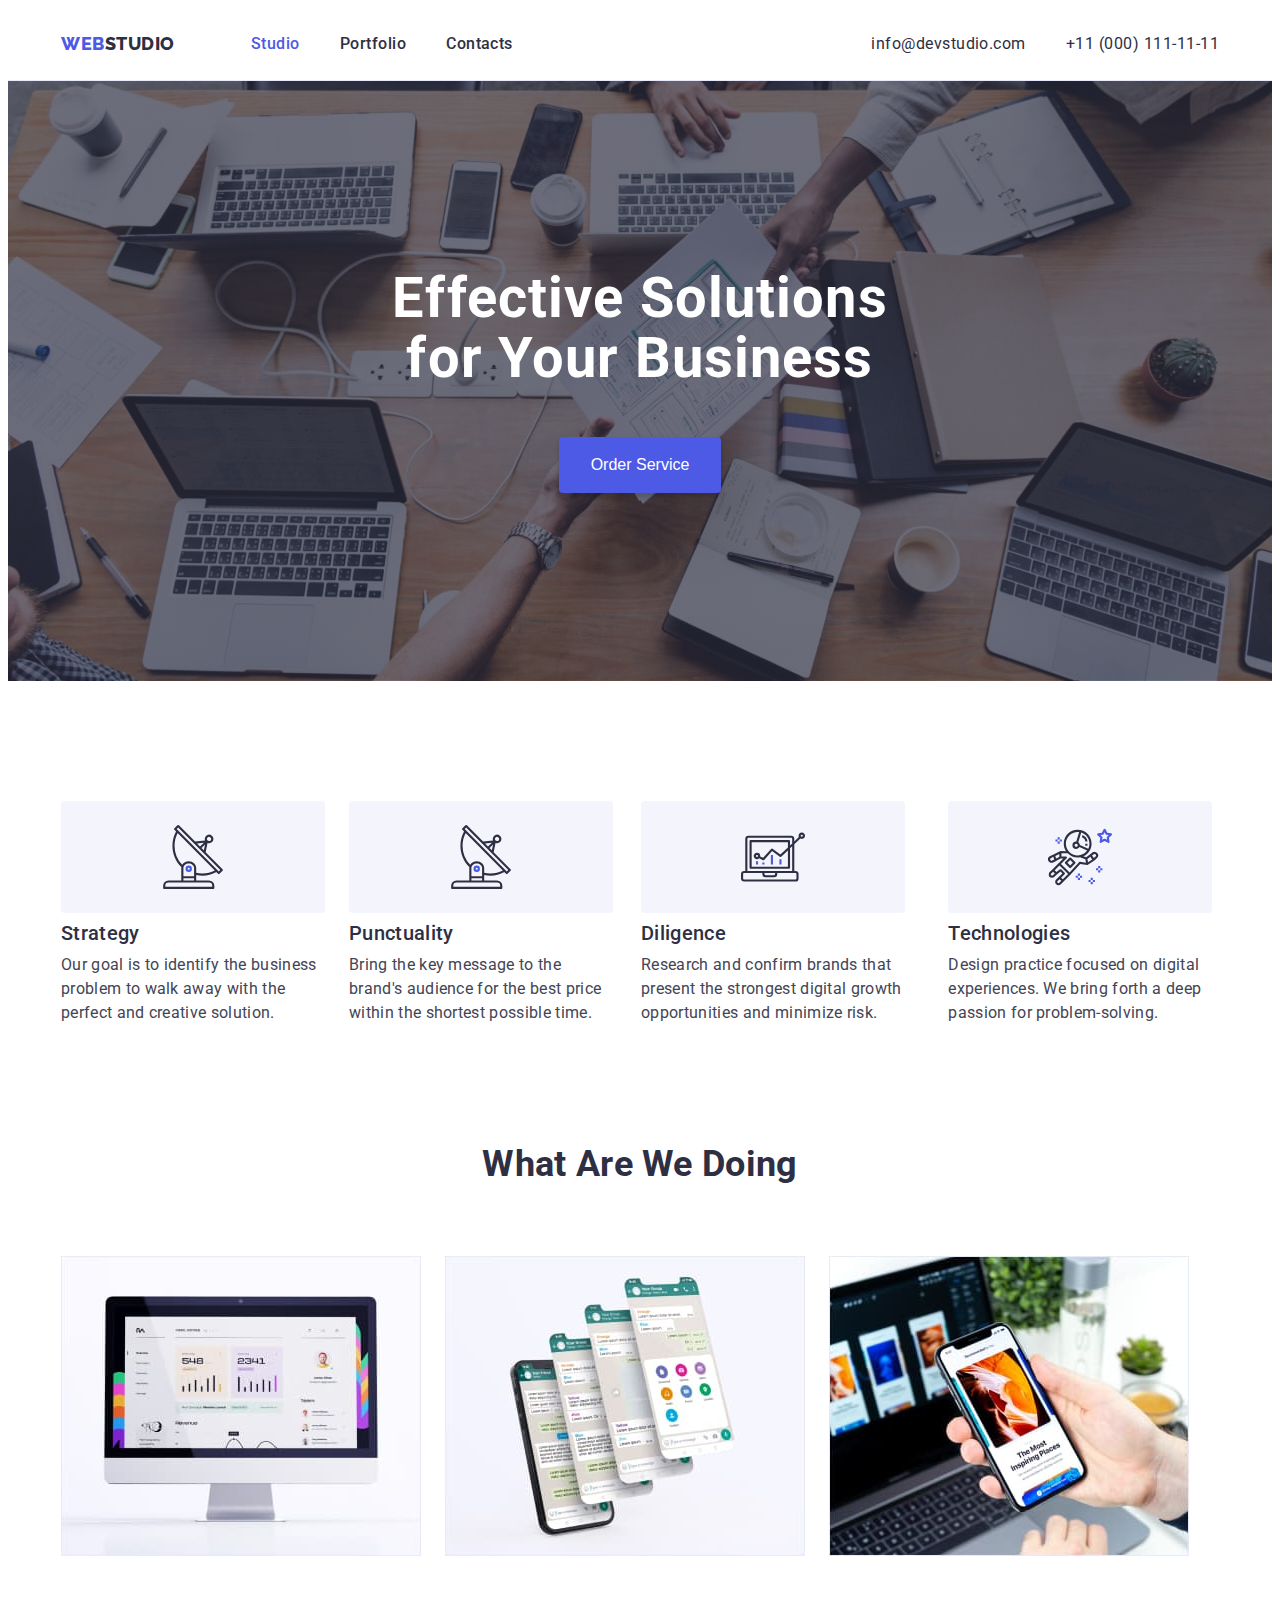
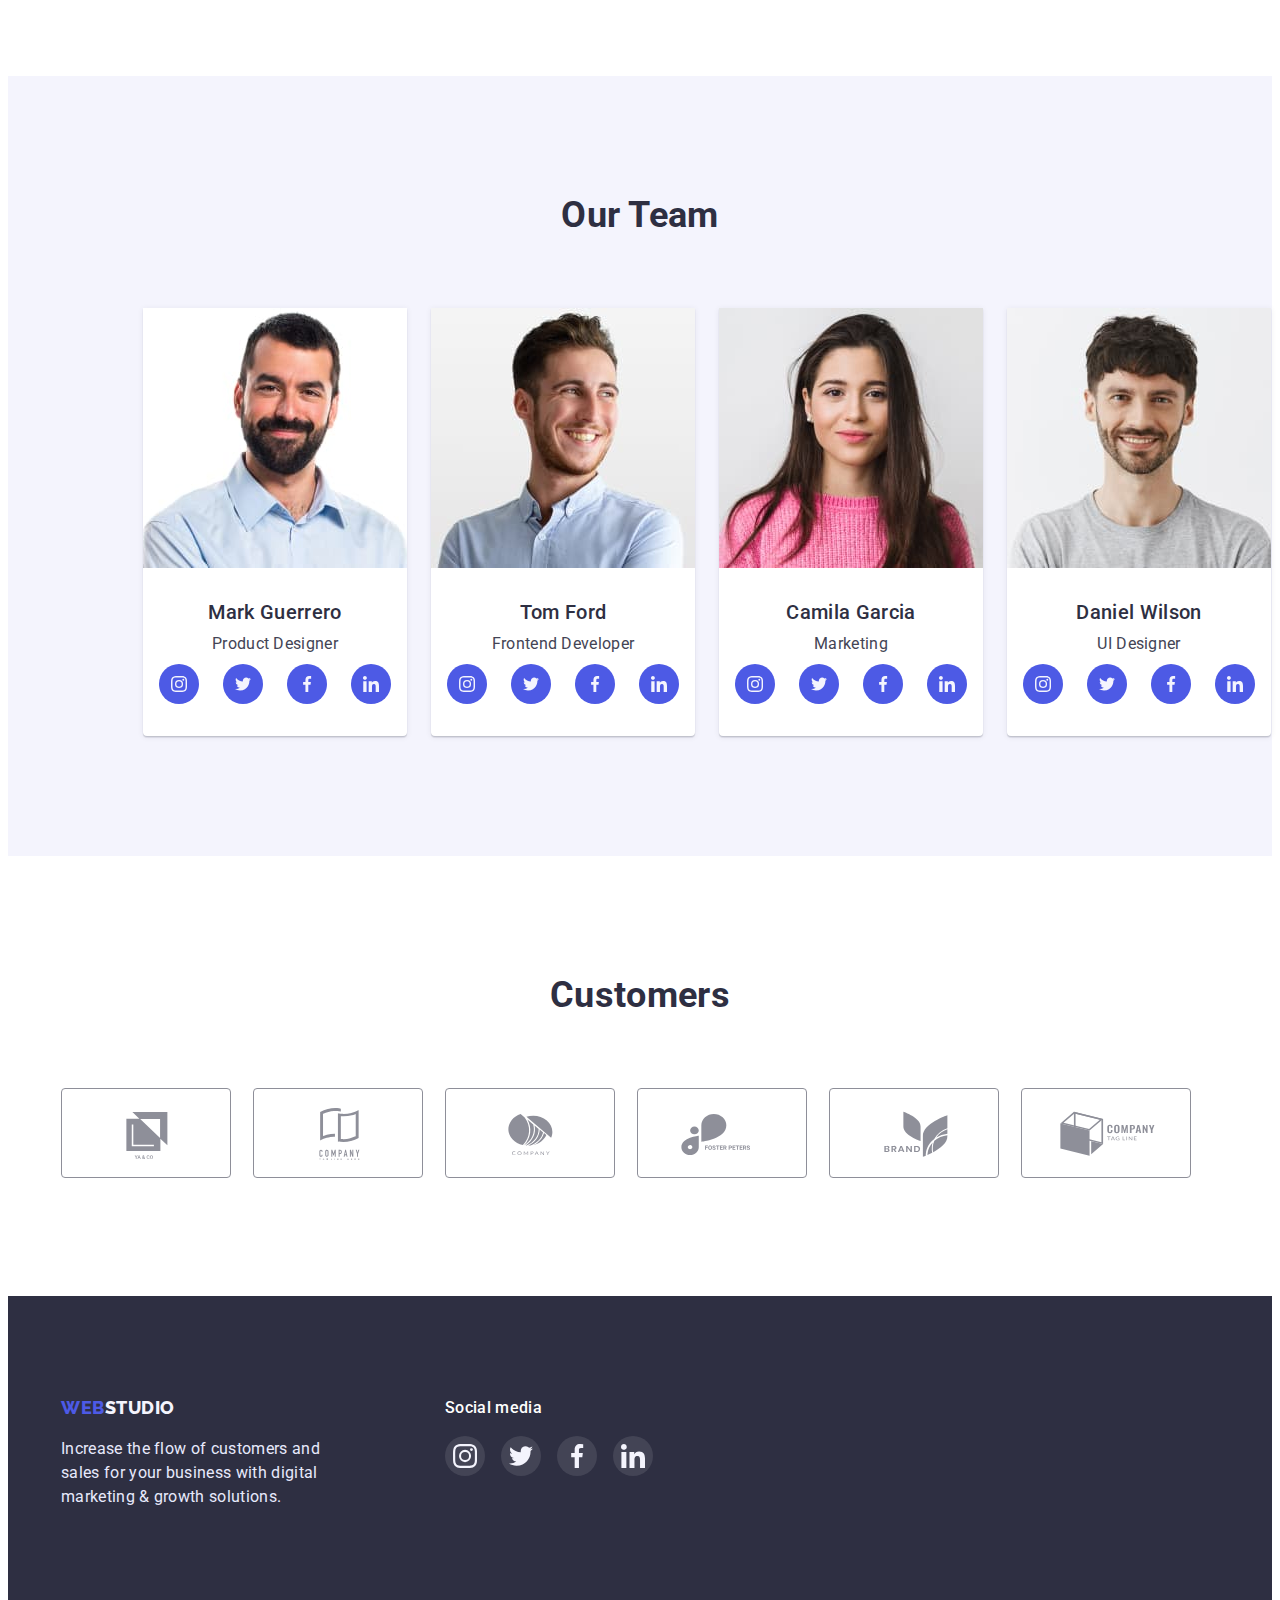
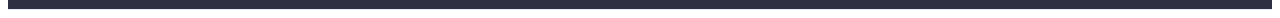
==== commit e3a8e423: "Update files" ====
--- a/index.html
+++ b/index.html
@@ -45,30 +45,38 @@
                 <h2 class="visually-hidden">Features</h2>
                     <ul class="ul-list">
                         <li>
-                            <svg class="icons-features" width="264" height="112">
-                                <use href="./images/symbol-defs.svg#connection"></use>
-                            </svg>
+                            <div class="icons-features">
+                                <svg width="64" height="64">
+                                    <use href="./images/symbol-defs.svg#connection"></use>
+                                </svg>
+                            </div>
                             <h3 class="head">Strategy</h3>
                             <p class="descr">Our goal is to identify the business problem to walk away with the perfect and creative solution.</p>
                         </li>
                         <li>
-                            <svg class="icons-features" width="264" height="112">
-                                <use href="./images/symbol-defs.svg#clock"></use>
-                            </svg>
+                            <div class="icons-features">
+                                <svg width="64" height="64">
+                                    <use href="./images/symbol-defs.svg#connection"></use>
+                                </svg>
+                            </div>
                             <h3 class="head">Punctuality</h3>
                             <p class="descr">Bring the key message to the brand's audience for the best price within the shortest possible time.</p>
                         </li>
                         <li>
-                            <svg class="icons-features" width="264" height="112">
-                                <use href="./images/symbol-defs.svg#diagram"></use>
-                            </svg>
+                            <div class="icons-features">
+                                <svg width="64" height="64">
+                                    <use href="./images/symbol-defs.svg#diagram"></use>
+                                </svg>
+                            </div>
                             <h3 class="head">Diligence</h3>
                             <p class="descr">Research and confirm brands that present the strongest digital growth opportunities and minimize risk.</p>
                         </li>
                         <li>
-                            <svg class="icons-features" width="264" height="112">
-                                <use href="./images/symbol-defs.svg#astronaut"></use>
-                            </svg>
+                            <div class="icons-features">
+                                <svg width="64" height="64">
+                                    <use href="./images/symbol-defs.svg#astronaut"></use>
+                                </svg>
+                            </div>
                             <h3 class="head">Technologies</h3>
                             <p class="descr">Design practice focused on digital experiences. We bring forth a deep passion for problem-solving.</p>
                         </li>
--- a/css/styles.css
+++ b/css/styles.css
@@ -378,23 +378,11 @@
     margin-bottom: 8px;
 }
 
-/* .link:hover,
-.link:focus {
-    box-shadow: 0px 1px 6px rgba(46, 47, 66, 0.08), 0px 1px 1px rgba(46, 47, 66, 0.16), 0px 2px 1px rgba(46, 47, 66, 0.08);
-}   
-Сверху тень для ссылок, которая не работает, снизу тень для списка которая работает) Как сделать чтобы для ссылок работала?
-*/
-
-.flex-element:hover,
-.flex-element:focus {
-    box-shadow: 0px 1px 6px rgba(46, 47, 66, 0.08), 0px 1px 1px rgba(46, 47, 66, 0.16), 0px 2px 1px rgba(46, 47, 66, 0.08);
-}
-
 img {
     display: block;
 }
 
-.border {
+.border-link {
     border: 1px solid var(--color-footer);
     padding-top: 32px;
     padding-bottom: 32px;
@@ -402,15 +390,21 @@
     border-top: none;
 }  
 
+.border-link:hover,
+.border-link:focus {
+    box-shadow: 0px 1px 6px rgba(46, 47, 66, 0.08), 0px 1px 1px rgba(46, 47, 66, 0.16), 0px 2px 1px rgba(46, 47, 66, 0.08);
+}
+
 /* Icons */
 
 .icons-features {
-    display: block;
+    display: flex;
     background-color: var(--button-filter-bcg);
     border-radius: 4px;
-    padding: 24px 0;
-    align-items: center;
-    margin: 0;
+    width: 264px;
+    height: 112px;
+    justify-content: center;
+    align-items: center;
 }
 
 .social-list {
@@ -442,8 +436,11 @@
 
 .link-customers {
     display: flex;
+    justify-content: center;
+    align-items: center;
+    height: 100%;
+    width: 100%;
     fill: var(--color-customers);
-    padding: 16px 32px;
     border: 1px solid var(--color-customers);
     border-radius: 4px;
 }
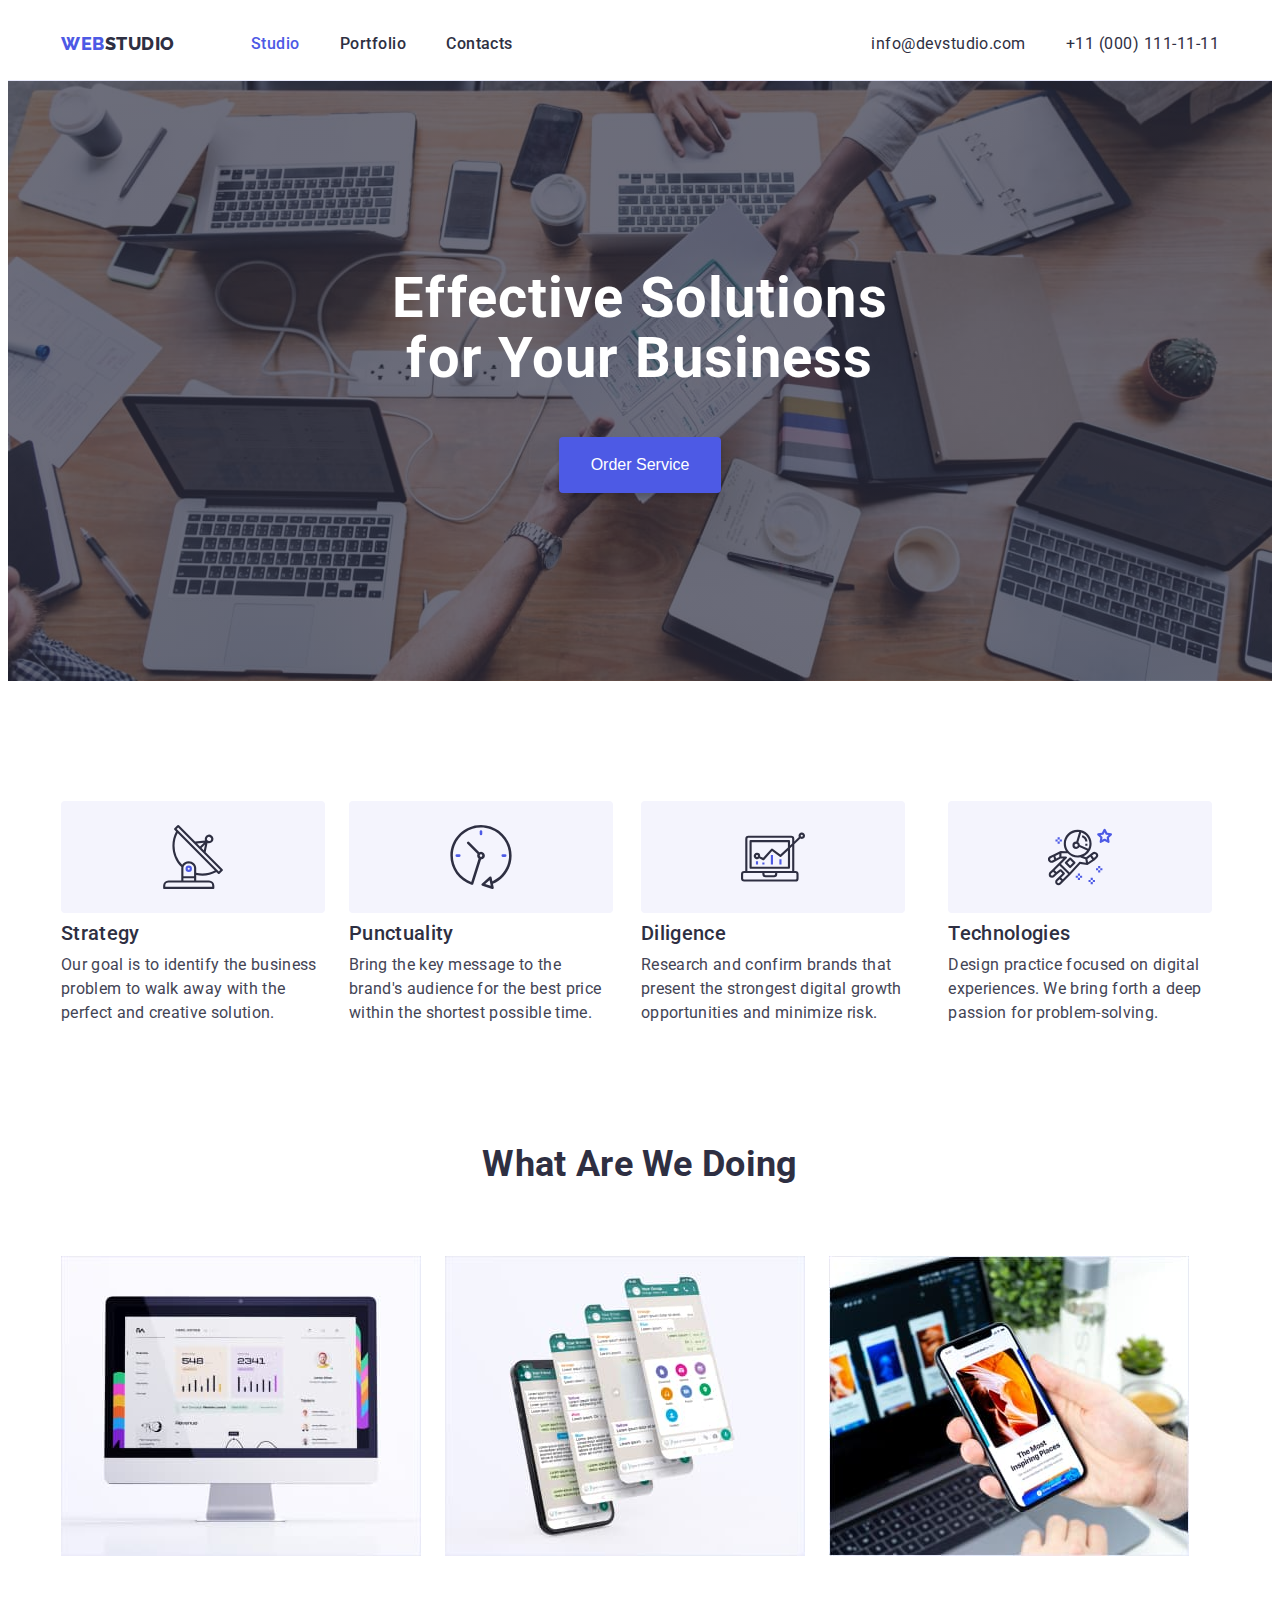
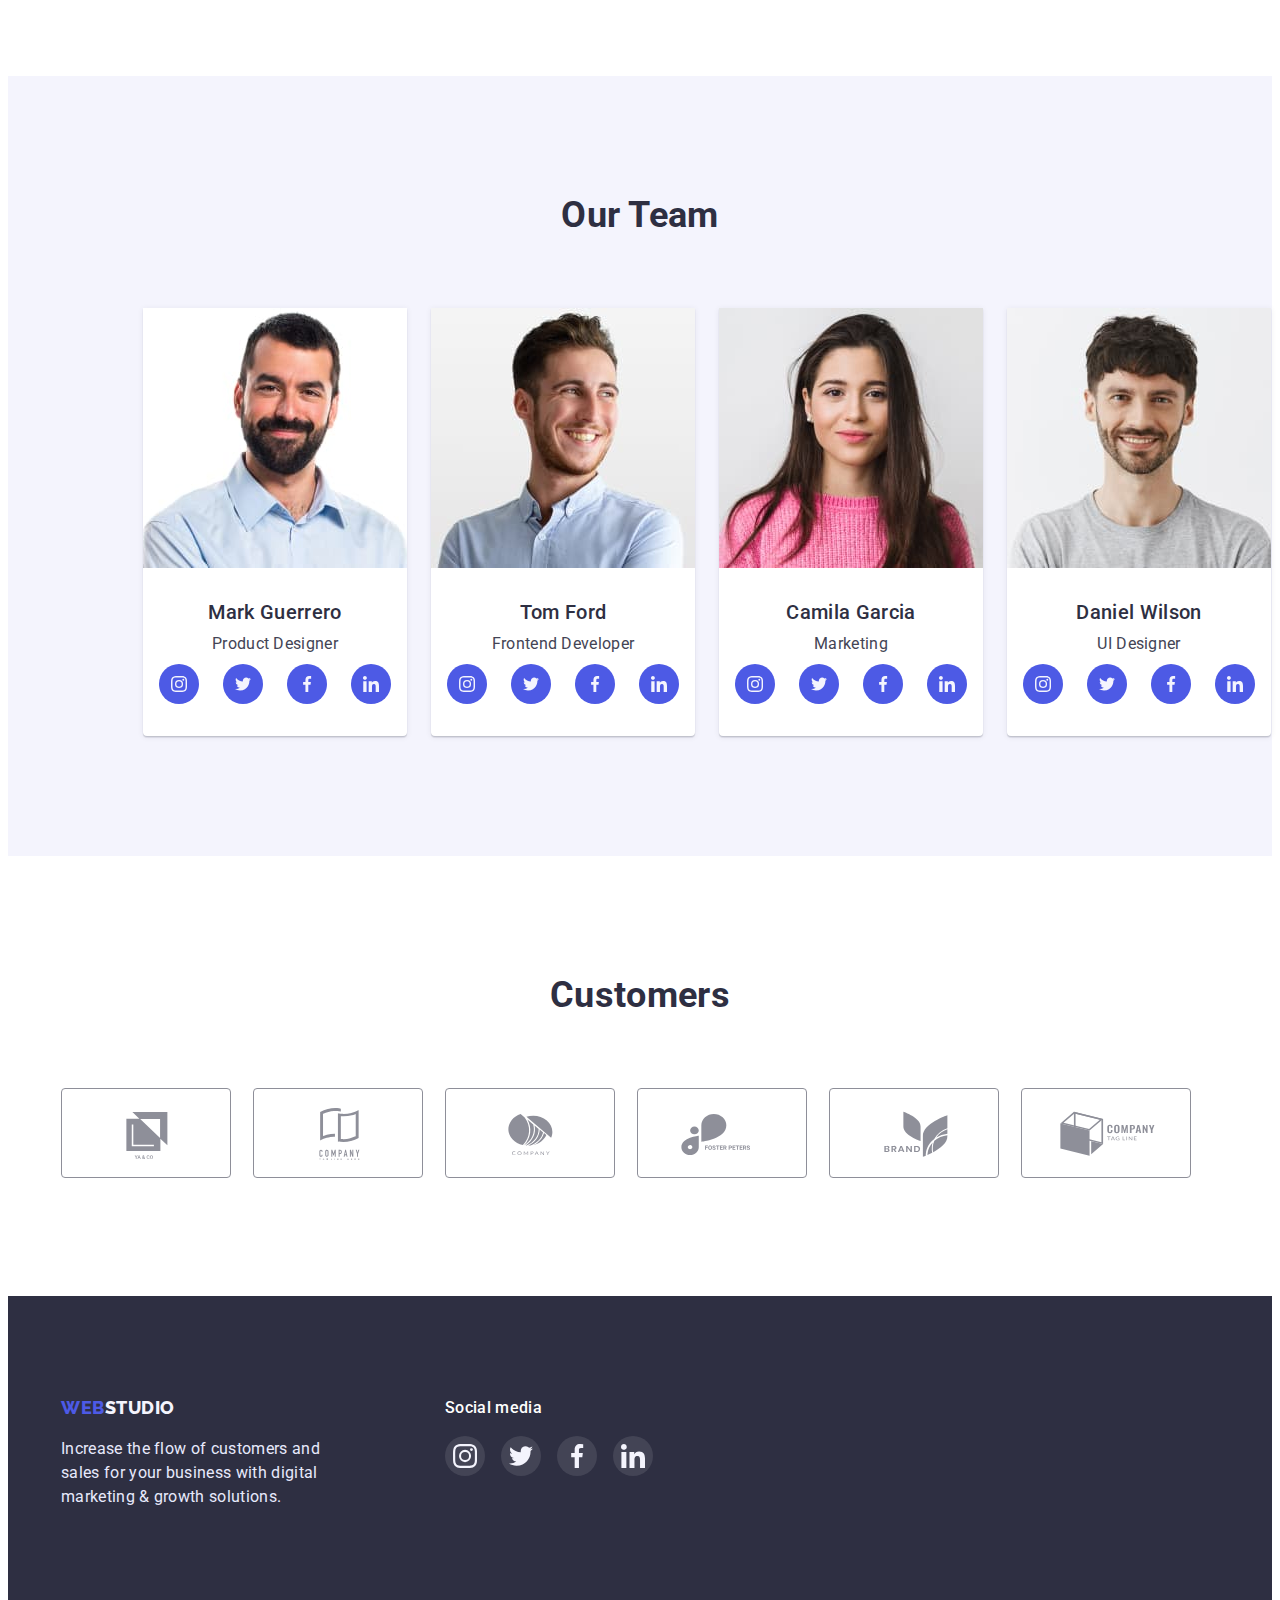
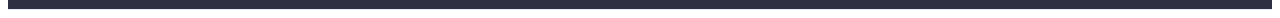
==== commit b6dc8e01: "Update files" ====
--- a/index.html
+++ b/index.html
@@ -56,7 +56,7 @@
                         <li>
                             <div class="icons-features">
                                 <svg width="64" height="64">
-                                    <use href="./images/symbol-defs.svg#connection"></use>
+                                    <use href="./images/symbol-defs.svg#clock"></use>
                                 </svg>
                             </div>
                             <h3 class="head">Punctuality</h3>
--- a/css/styles.css
+++ b/css/styles.css
@@ -451,25 +451,26 @@
     border-color: var(--button-hover);
 } 
 
-
-
-
-
-
-
-
-
-
-
-
-
-
-
-
-
-
-
-
-
-
-
+/* Всё готово, перезаливаю, ох этот гит хаб) */
+
+
+
+
+
+
+
+
+
+
+
+
+
+
+
+
+
+
+
+
+
+
